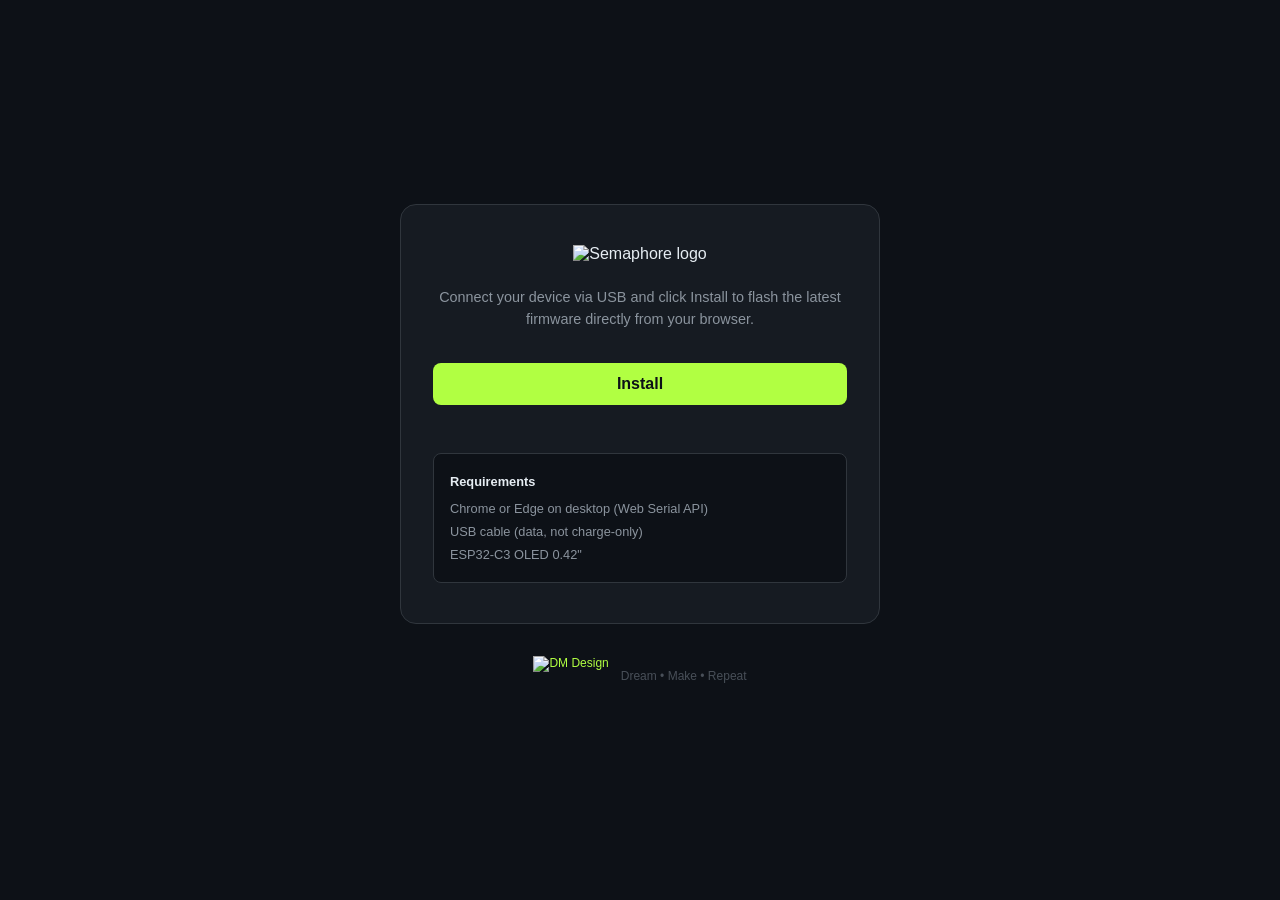
==== halloween/index.html @ e4129067 "deploy: 92ded9c6c80d80640d51224c422e89b482c9d25d" ====
<!DOCTYPE html>
<html lang="en">
<head>
  <meta charset="UTF-8">
  <meta name="viewport" content="width=device-width, initial-scale=1.0">
  <title>ESP32-C3 Semaphore — Installer</title>
  <link rel="icon" type="image/svg+xml" href="https://raw.githubusercontent.com/GabeMx5/ESP32-C3-Semaphore/main/data/dm-design-logo.svg">
  <script type="module" src="https://unpkg.com/esp-web-tools@10/dist/web/install-button.js?module"></script>
  <style>
    * { box-sizing: border-box; margin: 0; padding: 0; }

    body {
      font-family: -apple-system, BlinkMacSystemFont, "Segoe UI", sans-serif;
      background: #0d1117;
      color: #e6edf3;
      min-height: 100vh;
      display: flex;
      flex-direction: column;
      align-items: center;
      justify-content: center;
      padding: 32px 16px;
    }

    .card {
      background: #161b22;
      border: 1px solid #30363d;
      border-radius: 16px;
      padding: 40px 32px;
      max-width: 480px;
      width: 100%;
      text-align: center;
    }

    .logo {
      width: 225px;
      height: 72px;
      margin: 0 auto 24px;
    }

    h1 {
      font-size: 1.5rem;
      font-weight: 600;
      margin-bottom: 8px;
    }

    .subtitle {
      color: #8b949e;
      font-size: 0.9rem;
      margin-bottom: 32px;
      line-height: 1.5;
    }

    esp-web-install-button {
      --esp-tools-button-color: #b1ff42;
      --esp-tools-button-text-color: #0d1117;
      margin-bottom: 24px;
      display: block;
    }

    .requirements {
      background: #0d1117;
      border: 1px solid #30363d;
      border-radius: 8px;
      padding: 16px;
      text-align: left;
      font-size: 0.8rem;
      color: #8b949e;
      line-height: 1.8;
    }

    .requirements strong {
      color: #e6edf3;
      display: block;
      margin-bottom: 4px;
    }

    .not-supported {
      background: #1f1318;
      border: 1px solid #f4533640;
      border-radius: 8px;
      padding: 16px;
      color: #f45336;
      font-size: 0.85rem;
      margin-bottom: 24px;
      display: none;
    }

    footer {
      margin-top: 32px;
      font-size: 0.75rem;
      color: #484f58;
      text-align: center;
    }

    footer a {
      color: #b1ff42;
      text-decoration: none;
    }

    .install-btn {
      transition: background-color 0.15s, color 0.15s;
    }

    @media (hover: hover) {
      .install-btn:hover {
        background-color: rgba(177,255,66,0.15) !important;
        color: #b1ff42 !important;
      }
    }

    .footer-tagline {
      color: #484f58;
      transition: color 0.15s;
    }

    footer a:hover .footer-tagline {
      color: #e6edf3;
    }
  </style>
</head>
<body>

  <div class="card">
    <img class="logo" src="https://raw.githubusercontent.com/GabeMx5/ESP32-C3-Semaphore/main/src_data/semaphore-logo.svg" alt="Semaphore logo">
    <p class="subtitle">Connect your device via USB and click Install to flash the latest firmware directly from your browser.</p>

    <div class="not-supported" id="notSupported">
      Web Serial API not available in this browser.<br><br>
      <strong>Chrome / Edge:</strong> supported natively.<br>
      <strong>Brave:</strong> enable via
      <code style="background:#2d1f1f;padding:2px 6px;border-radius:4px;font-size:0.8rem;">brave://flags/#enable-experimental-web-platform-features</code><br><br>
      Safari and Firefox are not supported.
    </div>

    <esp-web-install-button manifest="manifest.json">
      <button slot="activate" class="install-btn" style="
        background: #b1ff42;
        color: #0d1117;
        border: none;
        border-radius: 8px;
        padding: 12px 28px;
        font-size: 1rem;
        font-weight: 600;
        cursor: pointer;
        width: 100%;
        margin-bottom: 24px;
      "><span id="installBtnText">Install</span></button>
    </esp-web-install-button>

    <script>
      if (!('serial' in navigator)) {
        document.getElementById('notSupported').style.display = 'block';
      }
      fetch('https://api.github.com/repos/GabeMx5/ESP32-C3-Semaphore/releases/latest', { cache: 'no-store' })
        .then(r => r.json())
        .then(r => {
          const v = r.tag_name ? r.tag_name.replace(/^v/, '') : null;
          if (v) document.getElementById('installBtnText').textContent = `Install v${v}`;
        })
        .catch(() => {});
    </script>

    <div class="requirements">
      <strong>Requirements</strong>
      Chrome or Edge on desktop (Web Serial API)<br>
      USB cable (data, not charge-only)<br>
      ESP32-C3 OLED 0.42"
    </div>
  </div>

  <footer>
    <a href="https://makerworld.com/it/@mary83" target="_blank" style="display:inline-flex;align-items:center;gap:12px;text-decoration:none;cursor:pointer;">
      <img style="height:40px;width:auto;display:block;" src="https://raw.githubusercontent.com/GabeMx5/ESP32-C3-Semaphore/main/src_data/dm-design-logo-nobg.svg" alt="DM Design">
      <span class="footer-tagline" style="font-size:0.75rem;">Dream • Make • Repeat</span>
    </a>
  </footer>

</body>
</html>
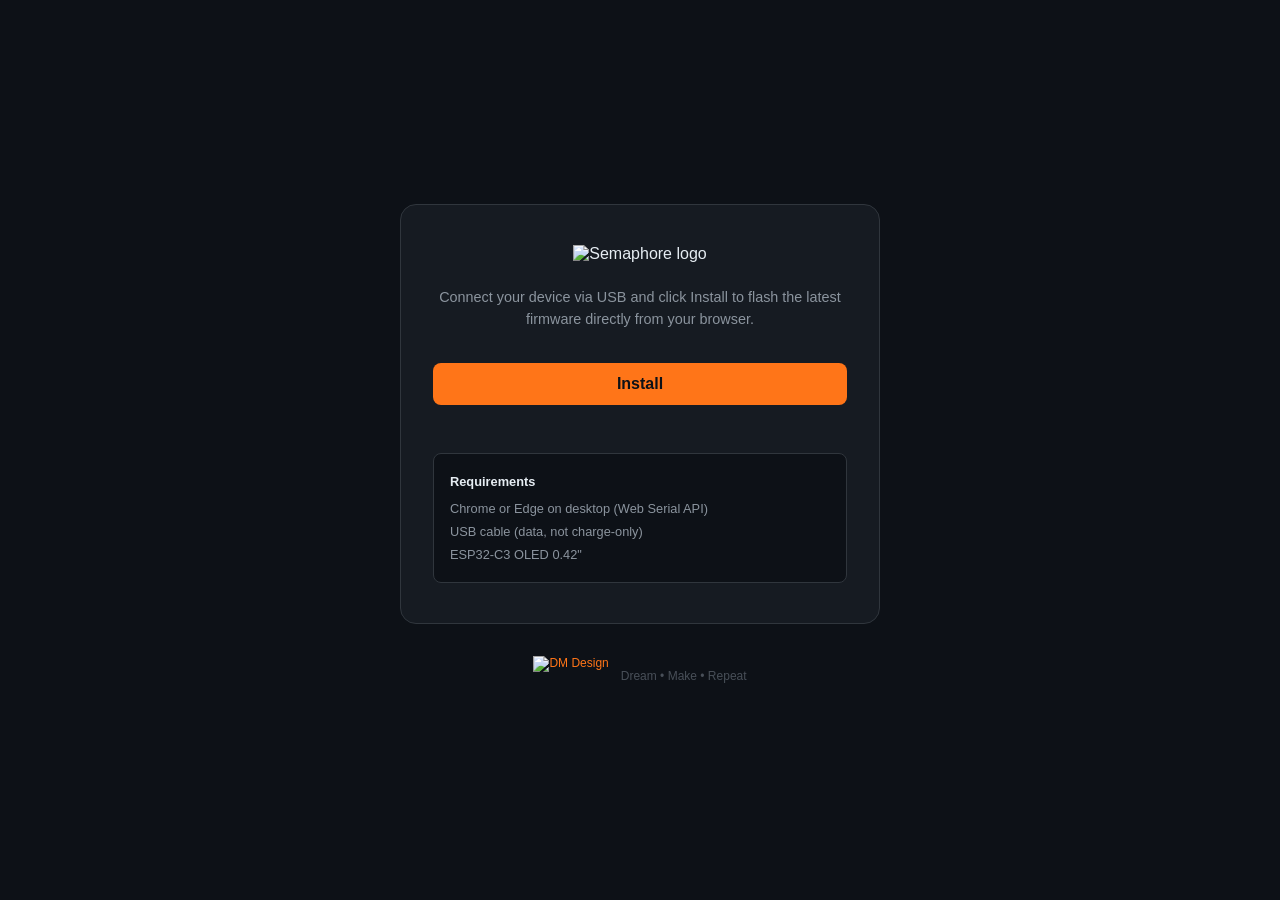
==== commit e7ee1ca9: "deploy: 625157736e8f62fba85a9c87b797cf10906349c5" ====
--- a/halloween/index.html
+++ b/halloween/index.html
@@ -51,7 +51,7 @@
     }
 
     esp-web-install-button {
-      --esp-tools-button-color: #b1ff42;
+      --esp-tools-button-color: #FF7518;
       --esp-tools-button-text-color: #0d1117;
       margin-bottom: 24px;
       display: block;
@@ -93,7 +93,7 @@
     }
 
     footer a {
-      color: #b1ff42;
+      color: #FF7518;
       text-decoration: none;
     }
 
@@ -104,7 +104,7 @@
     @media (hover: hover) {
       .install-btn:hover {
         background-color: rgba(177,255,66,0.15) !important;
-        color: #b1ff42 !important;
+        color: #FF7518 !important;
       }
     }
 
@@ -134,7 +134,7 @@
 
     <esp-web-install-button manifest="manifest.json">
       <button slot="activate" class="install-btn" style="
-        background: #b1ff42;
+        background: #FF7518;
         color: #0d1117;
         border: none;
         border-radius: 8px;
